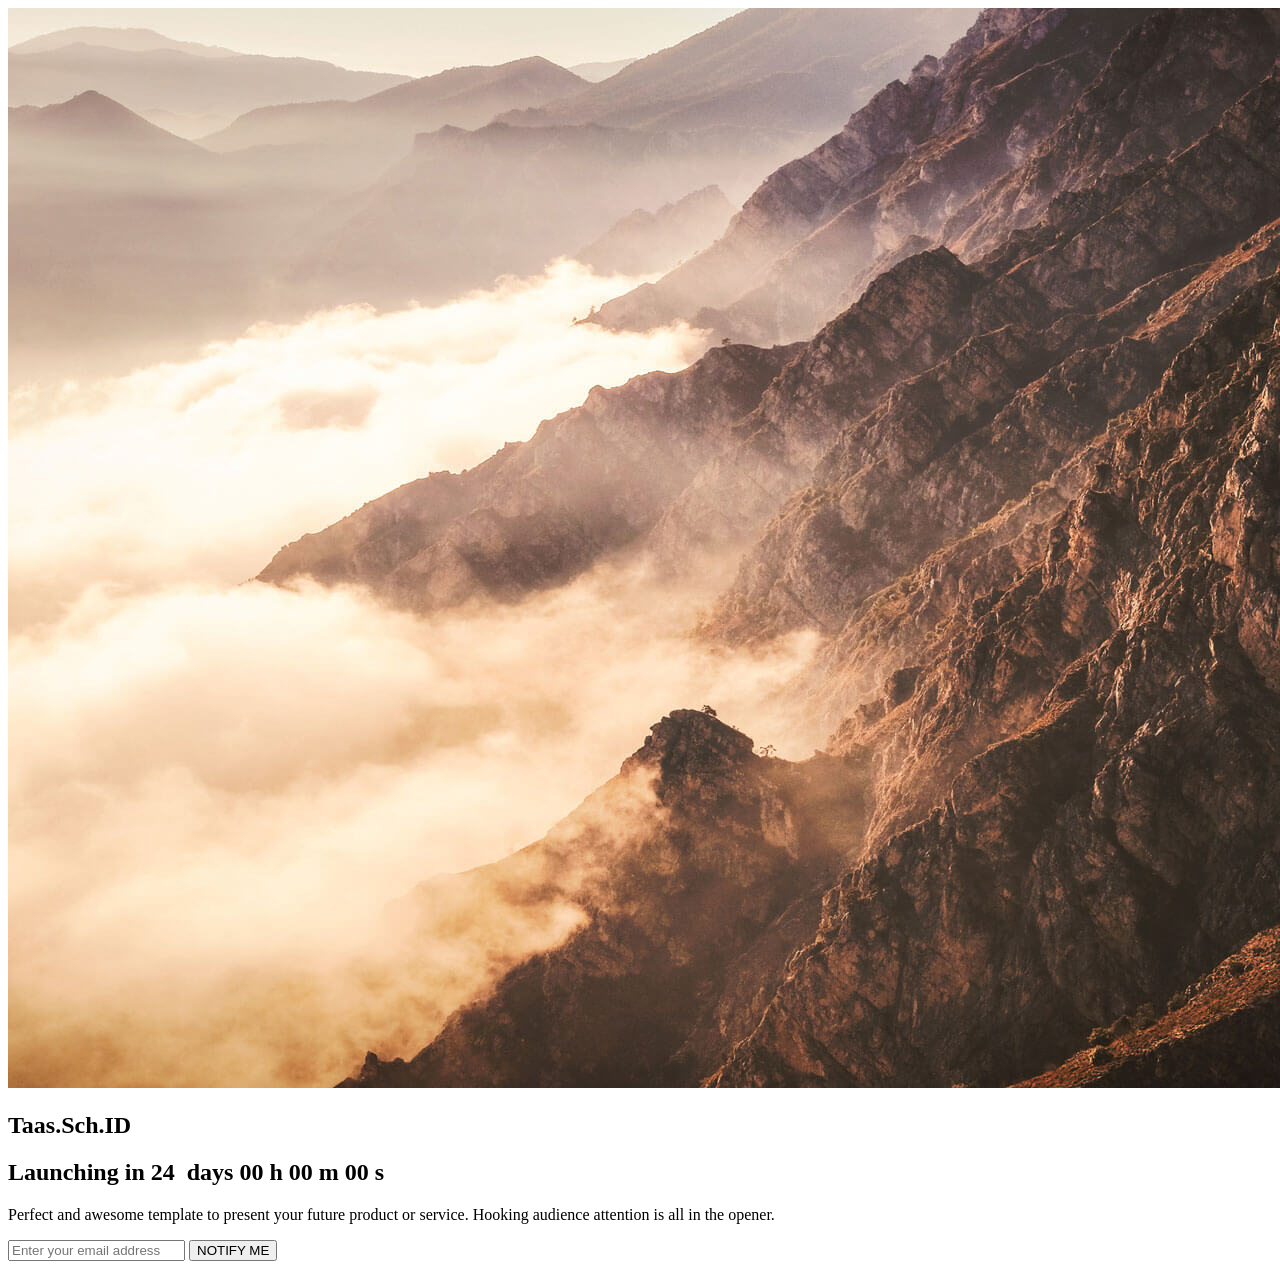
==== index.html @ 24a9e868 "Update index.html" ====
<!DOCTYPE html>
<html lang="en-US" dir="ltr">
  <head>
    <meta charset="utf-8">
    <meta http-equiv="X-UA-Compatible" content="IE=edge">
    <meta name="viewport" content="width=device-width, initial-scale=1">
    <!--  
    Document Title
    =============================================
    -->
    <title>SPROUT</title>
    <!--  
    Favicons
    =============================================
    -->
    <link rel="apple-touch-icon" sizes="57x57" href="assets/images/favicons/apple-icon-57x57.png">
    <link rel="apple-touch-icon" sizes="60x60" href="assets/images/favicons/apple-icon-60x60.png">
    <link rel="apple-touch-icon" sizes="72x72" href="assets/images/favicons/apple-icon-72x72.png">
    <link rel="apple-touch-icon" sizes="76x76" href="assets/images/favicons/apple-icon-76x76.png">
    <link rel="apple-touch-icon" sizes="114x114" href="assets/images/favicons/apple-icon-114x114.png">
    <link rel="apple-touch-icon" sizes="120x120" href="assets/images/favicons/apple-icon-120x120.png">
    <link rel="apple-touch-icon" sizes="144x144" href="assets/images/favicons/apple-icon-144x144.png">
    <link rel="apple-touch-icon" sizes="152x152" href="assets/images/favicons/apple-icon-152x152.png">
    <link rel="apple-touch-icon" sizes="180x180" href="assets/images/favicons/apple-icon-180x180.png">
    <link rel="icon" type="image/png" sizes="192x192" href="assets/images/favicons/android-icon-192x192.png">
    <link rel="icon" type="image/png" sizes="32x32" href="assets/images/favicons/favicon-32x32.png">
    <link rel="icon" type="image/png" sizes="96x96" href="assets/images/favicons/favicon-96x96.png">
    <link rel="icon" type="image/png" sizes="16x16" href="assets/images/favicons/favicon-16x16.png">
    <link rel="manifest" href="/manifest.json">
    <meta name="msapplication-TileColor" content="#ffffff">
    <meta name="msapplication-TileImage" content="assets/images/favicons/ms-icon-144x144.png">
    <meta name="theme-color" content="#ffffff">
    <!--  
    Stylesheets
    =============================================
    
    -->
    <!-- Default stylesheets-->
    <link href="assets/lib/bootstrap/dist/css/bootstrap.min.css" rel="stylesheet">
    <!-- Template specific stylesheets-->
    <link href="assets/lib/owl.carousel/dist/assets/owl.carousel.css" rel="stylesheet">
    <!-- Main stylesheet and color file-->
    <link href="assets/css/style.css" rel="stylesheet">
    <link id="color-scheme" href="assets/css/colors/default.css" rel="stylesheet">
  </head>
  <body data-spy="scroll" data-target=".onpage-navigation" data-offset="60">
    <main><img id="image-background" src="assets/images/3.jpg">
      <section class="main">
        <div class="content">
          <div class="container">
            <div class="content2">
              <h1>Taas.Sch.ID</h1>
            </div>
            <div class="counter" id="countdown">
              <h2>Launching in <span class="days timenumbers">24 </span>&nbsp;days <span class="hours timenumbers">00 </span>h <span class="minutes timenumbers">00 </span>m <span class="seconds timenumbers yellow-text">00 </span>s</h2>
              <div class="row">
                <div class="col-sm-6 col-sm-offset-3">
                  <p>Perfect and awesome template to present your future product or service. Hooking audience attention is all in the opener.</p>
                </div>
              </div>
            </div>
            <div class="subscribe">
              <div class="row">
                <div class="col-xs-10 col-xs-offset-1 col-sm-4 col-sm-offset-4 col-md-4 col-md-offset-4 col-lg-4 col-lg-offset-4 input-group subscribe-box">
                  <form class="subscribe-form" id="subscription-form">
                    <div class="input-group">
                      <input class="form-control notify-me" id="subscriber-email" name="email" type="email" placeholder="Enter your email address" required=""><span class="input-group-addon">
                        <input class="btn btn-default notify-me" id="subscribe-button" type="submit" value="NOTIFY ME"></span>
                    </div>
                  </form>
                  <div id="subscription-response"></div>
                </div>
              </div>
            </div>
          </div>
        </div>
      </section>
    </main>
    <!--  
    JavaScripts
    =============================================
    -->
    <script src="assets/lib/jquery/dist/jquery.js"></script>
    <script src="assets/lib/bootstrap/dist/js/bootstrap.min.js"></script>
    <script src="assets/lib/owl.carousel/dist/owl.carousel.js"></script>
    <script src="assets/lib/ajaxchimp/jquery.ajaxchimp.js"></script>
    <script src="assets/js/main.js"></script>
  </body>
</html>
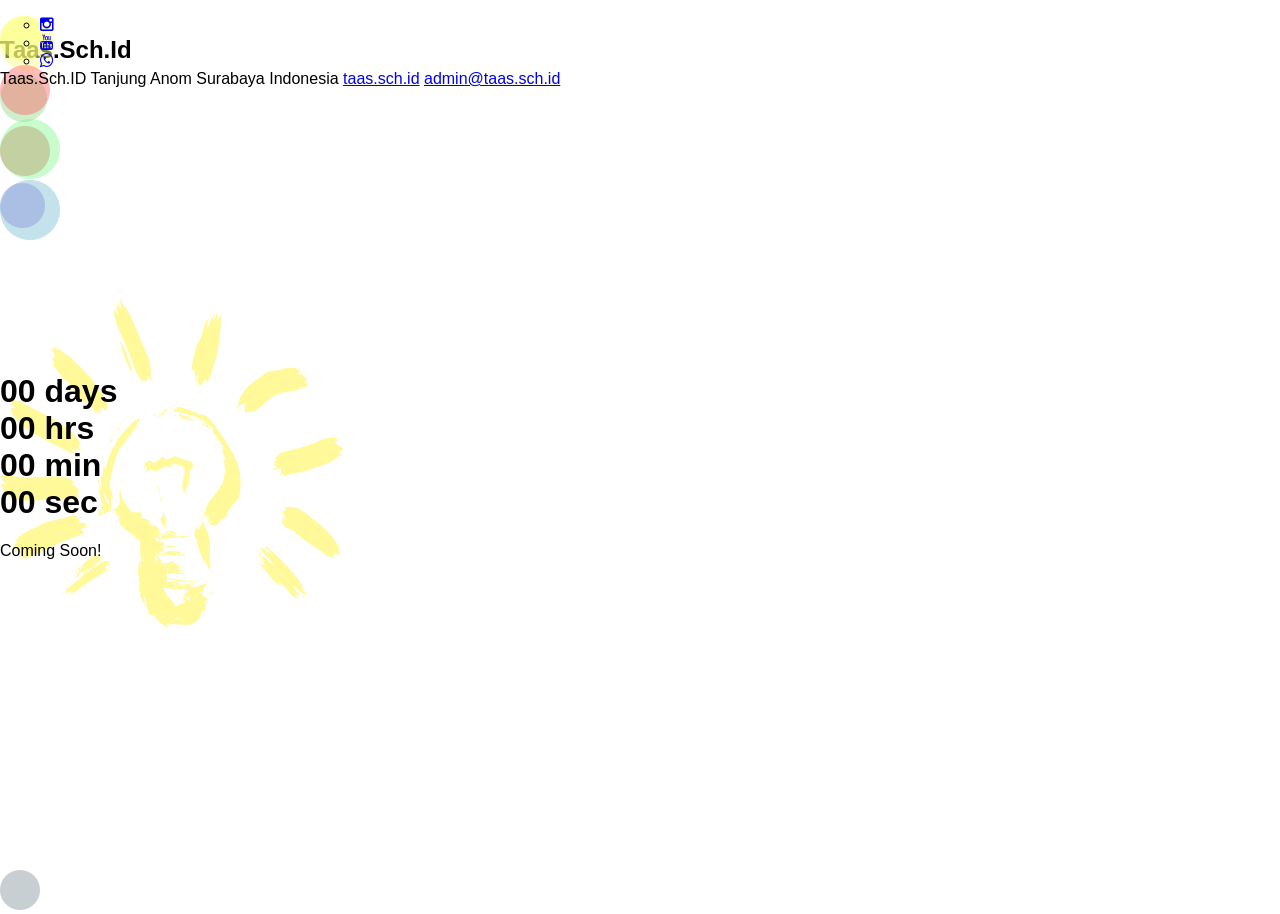
==== commit 2d83887e: "commit main" ====
--- a/index.html
+++ b/index.html
@@ -1,89 +1,185 @@
+<!--[if IE 8 ]><html class="ie" xmlns="http://www.w3.org/1999/xhtml" xml:lang="en-US" lang="en-US"> <![endif]-->
+<!--[if (gte IE 9)|!(IE)]><!-->
 <!DOCTYPE html>
-<html lang="en-US" dir="ltr">
-  <head>
-    <meta charset="utf-8">
-    <meta http-equiv="X-UA-Compatible" content="IE=edge">
-    <meta name="viewport" content="width=device-width, initial-scale=1">
-    <!--  
-    Document Title
-    =============================================
-    -->
-    <title>SPROUT</title>
-    <!--  
-    Favicons
-    =============================================
-    -->
-    <link rel="apple-touch-icon" sizes="57x57" href="assets/images/favicons/apple-icon-57x57.png">
-    <link rel="apple-touch-icon" sizes="60x60" href="assets/images/favicons/apple-icon-60x60.png">
-    <link rel="apple-touch-icon" sizes="72x72" href="assets/images/favicons/apple-icon-72x72.png">
-    <link rel="apple-touch-icon" sizes="76x76" href="assets/images/favicons/apple-icon-76x76.png">
-    <link rel="apple-touch-icon" sizes="114x114" href="assets/images/favicons/apple-icon-114x114.png">
-    <link rel="apple-touch-icon" sizes="120x120" href="assets/images/favicons/apple-icon-120x120.png">
-    <link rel="apple-touch-icon" sizes="144x144" href="assets/images/favicons/apple-icon-144x144.png">
-    <link rel="apple-touch-icon" sizes="152x152" href="assets/images/favicons/apple-icon-152x152.png">
-    <link rel="apple-touch-icon" sizes="180x180" href="assets/images/favicons/apple-icon-180x180.png">
-    <link rel="icon" type="image/png" sizes="192x192" href="assets/images/favicons/android-icon-192x192.png">
-    <link rel="icon" type="image/png" sizes="32x32" href="assets/images/favicons/favicon-32x32.png">
-    <link rel="icon" type="image/png" sizes="96x96" href="assets/images/favicons/favicon-96x96.png">
-    <link rel="icon" type="image/png" sizes="16x16" href="assets/images/favicons/favicon-16x16.png">
-    <link rel="manifest" href="/manifest.json">
-    <meta name="msapplication-TileColor" content="#ffffff">
-    <meta name="msapplication-TileImage" content="assets/images/favicons/ms-icon-144x144.png">
-    <meta name="theme-color" content="#ffffff">
-    <!--  
-    Stylesheets
-    =============================================
-    
-    -->
-    <!-- Default stylesheets-->
-    <link href="assets/lib/bootstrap/dist/css/bootstrap.min.css" rel="stylesheet">
-    <!-- Template specific stylesheets-->
-    <link href="assets/lib/owl.carousel/dist/assets/owl.carousel.css" rel="stylesheet">
-    <!-- Main stylesheet and color file-->
-    <link href="assets/css/style.css" rel="stylesheet">
-    <link id="color-scheme" href="assets/css/colors/default.css" rel="stylesheet">
-  </head>
-  <body data-spy="scroll" data-target=".onpage-navigation" data-offset="60">
-    <main><img id="image-background" src="assets/images/3.jpg">
-      <section class="main">
-        <div class="content">
-          <div class="container">
-            <div class="content2">
-              <h1>Taas.Sch.ID</h1>
+<html lang="en-US">
+    <!--<![endif]-->
+
+    <head>
+        <meta charset="utf-8">
+        <title>
+            Imminent - The most spectacular coming soon template!
+        </title><!-- Behavioral Meta Data -->
+        <meta content="yes" name="apple-mobile-web-app-capable">
+        <meta content="width=device-width, initial-scale=1, maximum-scale=1, user-scalable=no" name="viewport"><!-- Core Meta Data -->
+        <meta content="ThemeWagon" name="author">
+        <meta content="The most spectacular coming soon template!" name="description">
+        <meta content="Comming Soon, Responsive, Landing Page, One Page" name="keywords"><!-- Open Graph Meta Data -->
+        <meta content="The most spectacular coming soon template!">
+        <meta content="ThemeWagon">
+        <meta content="ThemeWagon">
+        <meta content="website">
+        <meta content="index.html"><!-- Twitter Card Meta Data -->
+        <meta content="summary" name="twitter:card">
+        <meta content="@themewagon" name="twitter:site">
+        <meta content="@themewagon" name="twitter:creator">
+        <meta content="ThemeWagon" name="twitter:title">
+        <meta content="Imminent - The most spectacular coming soon template!" name="twitter:description">
+
+        <link href="favicon.png" rel="shortcut icon" type="image/png">
+
+        <!--[if lt IE 9]>
+            <script src="http://html5shim.googlecode.com/svn/trunk/html5.js"></script>
+        <![endif]-->
+        
+        <!-- CSS -->
+        <link href='http://fonts.googleapis.com/css?family=Roboto:400,100,900' rel='stylesheet' type='text/css'><!-- Styles -->
+        <link href="css/loader.css" rel="stylesheet" type="text/css">
+        <link href="css/normalize.css" rel="stylesheet" type="text/css">
+        <link rel="stylesheet" href="css/font-awesome.min.css">
+        <link href="css/style.css" rel="stylesheet" type="text/css">
+        <!--[if lt IE 9]>
+            <link rel="stylesheet" type="text/css" href="css/ie.css" />
+        <![endif]-->
+        <!-- Javascript -->
+
+        <script src="js/jquery.js"></script>
+    </head>
+    <body>
+        <div class="preloader">
+            <div class="loading">
+                <h2>
+                    Loading...
+                </h2>
+                <span class="progress"></span>
             </div>
-            <div class="counter" id="countdown">
-              <h2>Launching in <span class="days timenumbers">24 </span>&nbsp;days <span class="hours timenumbers">00 </span>h <span class="minutes timenumbers">00 </span>m <span class="seconds timenumbers yellow-text">00 </span>s</h2>
-              <div class="row">
-                <div class="col-sm-6 col-sm-offset-3">
-                  <p>Perfect and awesome template to present your future product or service. Hooking audience attention is all in the opener.</p>
-                </div>
-              </div>
-            </div>
-            <div class="subscribe">
-              <div class="row">
-                <div class="col-xs-10 col-xs-offset-1 col-sm-4 col-sm-offset-4 col-md-4 col-md-offset-4 col-lg-4 col-lg-offset-4 input-group subscribe-box">
-                  <form class="subscribe-form" id="subscription-form">
-                    <div class="input-group">
-                      <input class="form-control notify-me" id="subscriber-email" name="email" type="email" placeholder="Enter your email address" required=""><span class="input-group-addon">
-                        <input class="btn btn-default notify-me" id="subscribe-button" type="submit" value="NOTIFY ME"></span>
+        </div>
+
+        <div class="wrapper">
+            <ul class="scene unselectable" data-friction-x="0.1" data-friction-y="0.1" data-scalar-x="25" data-scalar-y="15" id="scene">
+                <li class="layer" data-depth="0.00">
+                </li>
+                <!-- BG -->
+
+                <li class="layer" data-depth="0.10">
+                    <div class="background">
                     </div>
-                  </form>
-                  <div id="subscription-response"></div>
-                </div>
-              </div>
-            </div>
-          </div>
+                </li>
+
+                <!-- Hero -->
+
+                <li class="layer" data-depth="0.20">
+                    <div class="title">
+                        <h2>
+                            Taas.Sch.Id
+                        </h2>
+                        <span class="line"></span>
+                    </div>
+                </li>
+
+                <li class="layer" data-depth="0.25">
+                    <div class="sphere">
+                        <img alt="sphere" src="images/sphere.png">
+                    </div>
+                </li>
+
+                <li class="layer" data-depth="0.30">
+                    <div class="hero">
+                        <h1 id="countdown">
+                            Coming Soon!
+                        </h1>
+
+                        <p class="sub-title">
+                           Coming Soon!
+                        </p>
+                    </div>
+                </li>
+                <!-- Flakes -->
+
+                <li class="layer" data-depth="0.40">
+                    <div class="depth-1 flake1">
+                        <img alt="flake" src="images/flakes/depth1/flakes1.png">
+                    </div>
+
+                    <div class="depth-1 flake2">
+                        <img alt="flake" src="images/flakes/depth1/flakes2.png">
+                    </div>
+
+                    <div class="depth-1 flake3">
+                        <img alt="flake" src="images/flakes/depth1/flakes3.png">
+                    </div>
+
+                    <div class="depth-1 flake4">
+                        <img alt="flake" src="images/flakes/depth1/flakes4.png">
+                    </div>
+                </li>
+
+                <li class="layer" data-depth="0.50">
+                    <div class="depth-2 flake1">
+                        <img alt="flake" src="images/flakes/depth2/flakes1.png">
+                    </div>
+
+                    <div class="depth-2 flake2">
+                        <img alt="flake" src="images/flakes/depth2/flakes2.png">
+                    </div>
+                </li>
+
+                <li class="layer" data-depth="0.60">
+                    <div class="depth-3 flake1">
+                        <img alt="flake" src="images/flakes/depth3/flakes1.png">
+                    </div>
+
+                    <div class="depth-3 flake2">
+                        <img alt="flake" src="images/flakes/depth3/flakes2.png">
+                    </div>
+
+                    <div class="depth-3 flake3">
+                        <img alt="flake" src="images/flakes/depth3/flakes3.png">
+                    </div>
+
+                    <div class="depth-3 flake4">
+                        <img alt="flake" src="images/flakes/depth3/flakes4.png">
+                    </div>
+                </li>
+
+                <li class="layer" data-depth="0.80">
+                    <div class="depth-4">
+                        <img alt="flake" src="images/flakes/depth4/flakes.png">
+                    </div>
+                </li>
+
+                <li class="layer" data-depth="1.00">
+                    <div class="depth-5">
+                        <img alt="flake" src="images/flakes/depth5/flakes.png">
+                    </div>
+                </li>
+                <!-- Contact -->
+
+                <li class="layer" data-depth="0.20">
+                    <div class="contact">
+                        <ul class="icons">
+                            <li>
+                                <a class="behance" href="#"><i class="fa fa-instagram"></i></a>
+                            </li>
+
+                            <li>
+                                <a class="twitter" href="#"><i class="fa fa-youtube"></i></a>
+                            </li>
+
+                            <li>
+                                <a class="dribbble" href="#"><i class="fa fa-whatsapp"></i></a>
+                            </li>
+                        </ul>
+                        Taas.Sch.ID Tanjung Anom Surabaya Indonesia <a href="https://taas.sch.id" target="_blank">taas.sch.id</a>
+                        <a class="mail" href="mailto:info@example.com?subject=Hi%20ThemeWagon!">admin@taas.sch.id</a>
+                    </div>
+                </li>
+            </ul>
         </div>
-      </section>
-    </main>
-    <!--  
-    JavaScripts
-    =============================================
-    -->
-    <script src="assets/lib/jquery/dist/jquery.js"></script>
-    <script src="assets/lib/bootstrap/dist/js/bootstrap.min.js"></script>
-    <script src="assets/lib/owl.carousel/dist/owl.carousel.js"></script>
-    <script src="assets/lib/ajaxchimp/jquery.ajaxchimp.js"></script>
-    <script src="assets/js/main.js"></script>
-  </body>
+
+        <!-- Javascript -->
+        <script src="js/plugins.js"></script> 
+        <script src="js/jquery.countdown.min.js"></script> 
+        <script src="js/main.js"></script>
+
+    </body>
 </html>
--- a/css/loader.css
+++ b/css/loader.css
@@ -0,0 +1,66 @@
+/* =Loader
+-------------------------------------------------------------- */
+
+.preloader {
+	display: block;
+    position: fixed;
+    width: 100%;
+    height: 100%;
+    z-index: 9999;
+    background: white;
+    text-align: center;
+}
+.loading {
+	overflow: hidden;
+	position: absolute;
+	top: 50%;
+	margin-top: -12px;
+	left: 50%;
+	margin-left: -50px;
+	width: 100px;
+	height: 24px;
+}
+
+.progress {
+	display: block;
+	position: absolute;
+	bottom: 0;
+	overflow: hidden;
+	width: 100px;
+	height: 1px;
+	left: -102px;
+	background-color: #00d9ec;
+	-webkit-animation: loader-anim 1s 0s infinite cubic-bezier(0.785, 0.135, 0.15, 0.86);
+    -moz-animation: loader-anim 1s 0s infinite cubic-bezier(0.785, 0.135, 0.15, 0.86);
+    animation: loader-anim 1s 0s infinite cubic-bezier(0.785, 0.135, 0.15, 0.86)
+}
+
+@-webkit-keyframes loader-anim {
+    0% {
+        left: -102px
+    }
+
+    100% {
+        left: 102px
+    }
+}
+
+@-moz-keyframes loader-anim {
+    0% {
+        left: -102px
+    }
+
+    100% {
+        left: 102px
+    }
+}
+
+@keyframes loader-anim {
+    0% {
+        left: -102px
+    }
+
+    100% {
+        left: 102px
+    }
+}
--- a/css/ie.css
+++ b/css/ie.css
@@ -0,0 +1,84 @@
+.contact a.mail:hover {
+	text-decoration: underline;
+}
+
+
+.contact .icons li a:hover {
+	border-bottom: 5px solid transparent;
+}
+
+/* HERO */
+h1 { font-size: 120px; line-height: 120px; }
+.sub-title { font-size: 20px; line-height: 20px; margin-top: 20px; }
+/* TITLE & CONTACT */
+.title { top: 15%;}
+.contact { bottom: 8%; }
+.contact .icons { margin-bottom: 12px; }
+/* SIZES */
+.sphere img{
+	-webkit-transform: scale(1);
+	-moz-transform: scale(1);
+	transform: scale(1);
+}
+.depth-5 img, .depth-4 img, .depth-3 img, .depth-2 img, .depth-1 img {
+	-webkit-transform: scale(0.8);
+	-moz-transform: scale(0.8);
+	transform: scale(0.8);
+}
+/* POSITIONING */
+.depth-5 {
+	right: -25%;
+	top: 3%;
+}
+
+.depth-4 {
+	left: -3%;
+	top: 15%;
+ }
+
+.depth-3.flake1 {
+	display: none;
+}
+
+.depth-3.flake2 {
+	right: 25%;
+	bottom: 25%;
+}
+
+.depth-3.flake3 {
+	left: 20%;
+	bottom: 20%;
+}
+
+.depth-3.flake4 {
+	display: block;
+	position: absolute;
+	left: 10%;
+	bottom: 40%;
+}
+
+.depth-2.flake1 {
+	display: none;
+}
+
+.depth-2.flake2 {
+	display: none;
+}
+
+.depth-1.flake1 {
+	display: none;
+}
+
+.depth-1.flake2 { 
+	display: block;
+	left: 15%;
+	top: 25%;
+}
+
+.depth-1.flake3 { 
+	display: none;
+}
+
+.depth-1.flake4 { 
+	display: none;
+}
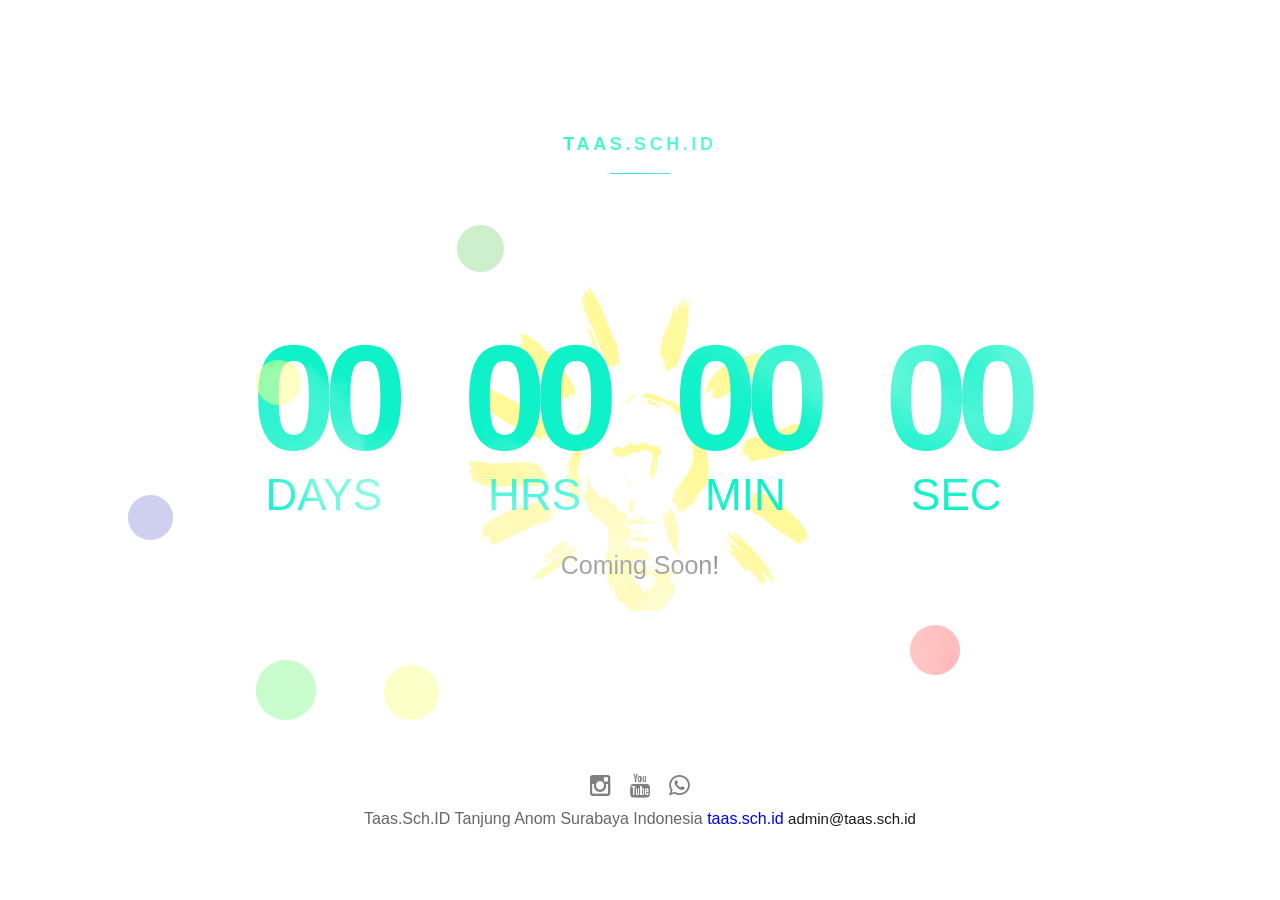
==== commit 6e3f93b5: "Update index.html" ====
--- a/index.html
+++ b/index.html
@@ -7,7 +7,7 @@
     <head>
         <meta charset="utf-8">
         <title>
-            Imminent - The most spectacular coming soon template!
+            Taas.sch.id - Sekolah Adven Tanjung Anom - Surabaya
         </title><!-- Behavioral Meta Data -->
         <meta content="yes" name="apple-mobile-web-app-capable">
         <meta content="width=device-width, initial-scale=1, maximum-scale=1, user-scalable=no" name="viewport"><!-- Core Meta Data -->
@@ -182,4 +182,4 @@
         <script src="js/main.js"></script>
 
     </body>
-</html>+</html>
--- a/css/style.css
+++ b/css/style.css
@@ -0,0 +1,1038 @@
+/*
+Imminent - Coming Soon Template by Themewagon
+Version: 1.0
+Author: ThemeWagon
+Author URI: http://www.themewagon.com
+*/
+
+
+/* =Common Styles
+-------------------------------------------------------------- */
+
+*,
+*:before,
+*:after {
+  -webkit-box-sizing: border-box;
+  -moz-box-sizing: border-box;
+  box-sizing: border-box;
+}
+
+html {
+  -webkit-tap-highlight-color: rgba(0, 0, 0, 0);
+}
+
+input,
+button,
+select,
+textarea {
+  font-family: inherit;
+  font-size: inherit;
+  line-height: inherit;
+}
+
+img {
+  vertical-align: middle;
+  max-width: 100%;
+  height: auto;
+}
+
+body {
+	background: #fff;
+	color: #666666;
+	font-family: 'Roboto', sans-serif;
+	-webkit-font-smoothing: antialiased;
+	-webkit-text-size-adjust: 100%;
+}
+
+section { overflow: hidden; }
+::selection { background: #161a1b; color: #fff; }
+::-moz-selection { background: #161a1b; color: #fff; }
+
+
+/* =Typography
+-------------------------------------------------------------- */
+a {
+    text-decoration: none;
+}
+
+h1, h2 { margin: 0; }
+
+h1 {
+	font-size: 80px;
+	font-weight: 800;
+	line-height: 80px;
+	letter-spacing: -0.08em;
+	color: #0ff2c9;
+}
+
+h2 {
+	font-size: 18px;
+	font-weight: 800;
+	line-height: 1em;
+	letter-spacing: 0.2em;
+	text-transform: uppercase;
+	color: #0ff2c9;
+}
+
+#countdown div span {
+	display:block;
+	font-size: 50px;
+	line-height: 50px;
+	letter-spacing: initial;
+	font-weight: 100;
+	text-transform: uppercase;
+}
+
+#countdown div {
+	display:inline-block;
+    margin: 0 34px;
+}
+
+.sub-title {
+	font-size: 18px;
+	margin-top: 5px;
+	margin-bottom: 0px;
+}
+
+
+/* =Content Styles
+-------------------------------------------------------------- */
+
+.wrapper {
+  text-align: center;		
+  position: absolute;
+  overflow: hidden;
+  display: table-cell;
+  height: 100%;
+  width: 100%;
+  left: 0;
+  top: 0;
+}
+
+.scene,
+.layer {
+  display: block;
+  height: 100%;
+  width: 100%;
+  padding: 0;
+  margin: 0;
+}
+
+.scene {
+  position: relative;
+  overflow: hidden;
+}
+
+.layer { position: absolute; }
+
+.layer div {
+  -webkit-transform: translate3d(0,0,0);
+  -moz-transform: translate3d(0,0,0);
+  transform: translate3d(0,0,0);
+  -webkit-transform-style: preserve-3d;
+  -moz-transform-style: preserve-3d;
+  transform-style: preserve-3d;
+  -webkit-backface-visibility: hidden;
+  -moz-backface-visibility: hidden;
+  backface-visibility: hidden;
+}
+
+
+/* Background */
+.background {
+  background: url(../images/background.jpg) no-repeat 50% 100%;
+  bottom: -20px;
+  background-size: cover;
+  position: absolute;
+  width: 110%;
+  left: -5%;
+  top: -5%;
+}
+
+
+.sphere img{
+	-webkit-transform: scale(0.7);
+	-moz-transform: scale(0.7);
+	-ms-transform: scale(0.7,0.7);
+	transform: scale(0.7);
+}
+
+/* Text */
+.title {
+	display: block;
+	text-align: center;
+	width: 100%;
+	position: absolute;
+	z-index: 2;
+	top: 10%;
+}
+
+.line {
+	display: block;
+	margin: 0 auto;
+	width: 60px;
+	height: 1px;
+	background: #00d9ec;
+	margin-top: 10px;
+}
+
+.contact {
+	display: block;
+	width: 100%;
+	position: absolute;
+	z-index: 2;
+	text-align: center;
+	bottom: 5%;
+}
+
+.contact .icons {
+	margin: 0;
+	padding: 0;
+	margin-bottom: 18px;
+	text-align: center;
+	list-style: none;
+	list-style-type: none;
+}
+
+.contact .icons li {
+	display: inline-block;
+	margin-right: 10px;
+}
+
+.contact .icons li:last-of-type { margin-right: 0px; }
+
+.contact .icons li a {
+	display: block;
+	width: 25px;
+	height: 25px;
+	opacity: .5;
+	-webkit-transition: opacity 0.3s;
+	-moz-transition: opacity 0.3s;
+	transition: opacity 0.3s;
+	color: black;
+	font-size: 24px;
+}
+
+
+.contact .icons li a:hover {
+	opacity: 1;
+	-webkit-transition: opacity 0.3s;
+	-moz-transition: opacity 0.3s;
+	transition: opacity 0.3s;
+}
+
+.contact a.mail {
+	text-decoration: none;
+	color: #161a1b;
+	padding-bottom: 8px;
+	font-size: 15px;
+}
+
+.contact a.mail::after {
+	position: absolute;
+	top: 100%;
+	left: 50%;
+	width: 125px;
+	margin-left: -60px;
+	margin-top: 10px;
+	height: 1px;
+	background: #666666;
+	content: '';
+	opacity: 0;
+	-webkit-transition: opacity 0.3s, -webkit-transform 0.3s;
+	-moz-transition: opacity 0.3s, -moz-transform 0.3s;
+	transition: opacity 0.3s, transform 0.3s;
+	-webkit-transform: translateY(10px);
+	-moz-transform: translateY(10px);
+	transform: translateY(10px);
+}
+
+.contact a.mail:hover::after, .contact a.mail:focus::after {
+	opacity: 1;
+	-webkit-transform: translateY(0px);
+	-moz-transform: translateY(0px);
+	transform: translateY(0px);
+}
+
+/* Flakes Sizing */
+.depth-5 img, .depth-4 img, .depth-3 img, .depth-2 img, .depth-1 img {
+	-webkit-transform: scale(0.6);
+	-moz-transform: scale(0.6);
+	-ms-transform: scale(0.6,0.6);
+	transform: scale(0.6);
+}
+
+/* Flakes Positioning */
+.depth-5 {
+	position: absolute;
+	right: -100%;
+	top: -24%;
+}
+
+.depth-4 {
+	position: absolute;
+	left: -10%;
+	top: 37%;
+ }
+
+.depth-3.flake1 {
+	display: none;
+}
+
+.depth-3.flake2 {
+	position: absolute;
+	right: 16%;
+	bottom: 20%;
+}
+
+.depth-3.flake3 {
+	position: absolute;
+	left: 10%;
+	bottom: 16%;
+}
+
+.depth-3.flake4 {
+	display: none;
+}
+
+.depth-2.flake1 { 
+	display: none;
+}
+
+.depth-2.flake2 {
+	display: none;
+}
+
+.depth-1.flake1 {
+	display: none;
+}
+
+.depth-1.flake2 { 
+	position: absolute;
+	right: 40%;
+	top: 50%;
+}
+
+.depth-1.flake3 { 
+	display: none;
+}
+
+.depth-1.flake4 { 
+	position: absolute;
+	right: 0;
+	top: 0;
+}
+
+
+/* =Responsive Styles
+-------------------------------------------------------------- */
+
+@media (max-width: 320px) {
+	/* HERO */
+	h1 { font-size: 40px; line-height: 40px; }
+	#countdown div span {font-size: 24px; line-height: 34px;}
+	.sub-title { font-size: ; line-height: ; margin-top: 10px; }
+	/* TITLE & CONTACT */
+	.title { top: 15%;}
+	.contact .icons { margin-bottom: 0px; }
+	/* SIZES */
+	.sphere img{
+		-webkit-transform: scale(0.6);
+		-moz-transform: scale(0.6);
+		-ms-transform: scale(0.6,0.6);
+		transform: scale(0.6);
+	}
+	/* POSITIONING */
+	.depth-5 {
+		position: absolute;
+		right: -50%;
+		top: -50%;
+	}
+
+	.depth-4 {
+		left: -4%;
+		top: 20%;
+	 }
+
+	.depth-3.flake1 {
+		display: none;
+	}
+
+	.depth-3.flake2 {
+		position: absolute;
+		right: 16%;
+		bottom: 20%;
+	}
+
+	.depth-3.flake3 {
+		position: absolute;
+		left: 10%;
+		bottom: 16%;
+	}
+
+	.depth-3.flake4 {
+		display: none;
+	}
+
+	.depth-2.flake1 { 
+		display: none;
+	}
+
+	.depth-2.flake2 {
+		display: none;
+	}
+
+	.depth-1.flake1 {
+		display: none;
+	}
+
+	.depth-1.flake2 { 
+		position: absolute;
+		right: 40%;
+		top: 40%;
+	}
+
+	.depth-1.flake3 { 
+		display: none;
+	}
+
+	.depth-1.flake4 { 
+		position: absolute;
+		right: 0;
+		top: 0;
+	}
+}
+
+
+/* Landscape Phone */
+@media all and (min-width: 400px) {
+	/* HERO */
+	h1 { font-size: 40px; line-height: 40px; }
+	#countdown div span {font-size: 24px; line-height: 34px;}
+	.sub-title { font-size: ; line-height: ; margin-top: 10px; }
+	/* TITLE & CONTACT */
+	.title { top: 15%;}
+	.contact .icons { margin-bottom: 0px; }
+	/* SIZES */
+	.sphere img{
+		-webkit-transform: scale(0.6);
+		-moz-transform: scale(0.6);
+		-ms-transform: scale(0.6,0.6);
+		transform: scale(0.6);
+	}
+	/* POSITIONING */
+	.depth-5 {
+		position: absolute;
+		right: -50%;
+		top: -50%;
+	}
+
+	.depth-4 {
+		left: -4%;
+		top: 20%;
+	 }
+
+	.depth-3.flake1 {
+		display: none;
+	}
+
+	.depth-3.flake2 {
+		position: absolute;
+		right: 16%;
+		bottom: 20%;
+	}
+
+	.depth-3.flake3 {
+		position: absolute;
+		left: 10%;
+		bottom: 16%;
+	}
+
+	.depth-3.flake4 {
+		display: none;
+	}
+
+	.depth-2.flake1 { 
+		display: none;
+	}
+
+	.depth-2.flake2 {
+		display: none;
+	}
+
+	.depth-1.flake1 {
+		display: none;
+	}
+
+	.depth-1.flake2 { 
+		position: absolute;
+		right: 40%;
+		top: 40%;
+	}
+
+	.depth-1.flake3 { 
+		display: none;
+	}
+
+	.depth-1.flake4 { 
+		position: absolute;
+		right: 0;
+		top: 0;
+	}
+}
+
+/* Tablet Portrait */
+@media all and (min-width: 700px) {
+	/* HERO */
+	h1 { font-size: 90px; line-height: 90px; }
+	.sub-title { font-size: 20px; line-height: 20px; margin-top: 10px; }
+	/* TITLE & CONTACT */
+	.title { top: 18%;}
+	.line { margin-top: 20px; }
+	.contact { bottom: 10%; }
+	.contact .icons { margin-bottom: 12px; }
+	/* SIZES */
+	.sphere img{
+		-webkit-transform: scale(1);
+		-moz-transform: scale(1);
+		-ms-transform: scale(1,1);
+		transform: scale(1);
+	}
+	.depth-5 img, .depth-4 img, .depth-3 img, .depth-2 img, .depth-1 img {
+		-webkit-transform: scale(0.8);
+		-moz-transform: scale(0.8);
+		-ms-transform: scale(0.8,0.8);
+		transform: scale(0.8);
+	}
+	/* POSITIONING */
+	.depth-5 {
+		right: -25%;
+		top: 3%;
+	}
+
+	.depth-4 {
+		left: -3%;
+		top: 15%;
+	 }
+
+	.depth-3.flake1 {
+		display: none;
+	}
+
+	.depth-3.flake2 {
+		right: 25%;
+		bottom: 25%;
+	}
+
+	.depth-3.flake3 {
+		left: 20%;
+		bottom: 20%;
+	}
+
+	.depth-3.flake4 {
+		display: block;
+		position: absolute;
+		left: 10%;
+		bottom: 40%;
+	}
+
+	.depth-2.flake1 {
+		display: none;
+	}
+
+	.depth-2.flake2 {
+		display: none;
+	}
+
+	.depth-1.flake1 {
+		display: none;
+	}
+
+	.depth-1.flake2 { 
+		display: block;
+		left: 15%;
+		top: 25%;
+	}
+
+	.depth-1.flake3 { 
+		display: none;
+	}
+
+	.depth-1.flake4 { 
+		display: none;
+	}
+	
+}
+
+@media all and (min-width: 900px) {
+	/* HERO */
+	h1 { font-size: 120px; line-height: 120px; }
+
+	#countdown div span {font-size: 34px; line-height: 34px;}
+	
+	.sub-title { font-size: 20px; line-height: 20px; margin-top: 20px; }
+	/* TITLE & CONTACT */
+	.title { top: 15%;}
+	.contact { bottom: 8%; }
+	.contact .icons { margin-bottom: 12px; }
+	/* SIZES */
+	.sphere img{
+		-webkit-transform: scale(1);
+		-moz-transform: scale(1);
+		-ms-transform: scale(1,1);
+		transform: scale(1);
+	}
+	.depth-5 img, .depth-4 img, .depth-3 img, .depth-2 img, .depth-1 img {
+		-webkit-transform: scale(0.8);
+		-moz-transform: scale(0.8);
+		-ms-transform: scale(0.8,0.8);
+		transform: scale(0.8);
+	}
+	/* POSITIONING */
+	.depth-5 {
+		right: -25%;
+		top: 3%;
+	}
+
+	.depth-4 {
+		left: -3%;
+		top: 15%;
+	 }
+
+	.depth-3.flake1 {
+		display: none;
+	}
+
+	.depth-3.flake2 {
+		right: 25%;
+		bottom: 25%;
+	}
+
+	.depth-3.flake3 {
+		left: 20%;
+		bottom: 20%;
+	}
+
+	.depth-3.flake4 {
+		display: block;
+		position: absolute;
+		left: 10%;
+		bottom: 40%;
+	}
+
+	.depth-2.flake1 {
+		display: none;
+	}
+
+	.depth-2.flake2 {
+		display: none;
+	}
+
+	.depth-1.flake1 {
+		display: none;
+	}
+
+	.depth-1.flake2 { 
+		display: block;
+		left: 15%;
+		top: 25%;
+	}
+
+	.depth-1.flake3 { 
+		display: none;
+	}
+
+	.depth-1.flake4 { 
+		display: none;
+	}
+}
+
+@media all and (min-width: 1200px) {
+	/* HERO */
+	h1 { font-size: 150px; line-height: 150px; }
+	#countdown div span {font-size: 44px; line-height: 44px;}
+	.sub-title { font-size: 25px; line-height: 25px; margin-top: 20px; }
+	/* SIZES */
+	.sphere img{
+		-webkit-transform: scale(1);
+		-moz-transform: scale(1);
+		-ms-transform: scale(1,1);
+		transform: scale(1);
+	}
+	.depth-5 img, .depth-4 img, .depth-3 img, .depth-2 img, .depth-1 img {
+		-webkit-transform: scale(1);
+		-moz-transform: scale(1);
+		-ms-transform: scale(1,1);
+		transform: scale(1);
+	}
+	/* POSITIONING */
+	.depth-5 {
+		right: -10%;
+		top: -10%;
+		-webkit-animation: wave 9s 0.1s infinite linear;
+		-moz-animation: wave 9s 0.1s infinite linear;
+		animation: wave 9s 0.1s infinite linear;
+	}
+
+	.depth-4 {
+		left: -3%;
+		top: 15%;
+		-webkit-animation: wave 7s 0.1s infinite linear;
+		-moz-animation: wave 7s 0.1s infinite linear;
+		animation: wave 7s 0.1s infinite linear;
+	 }
+
+
+	.depth-3 {
+		-webkit-animation: wave 6s 0.1s infinite linear;
+		-moz-animation: wave 6s 0.1s infinite linear;
+		animation: wave 6s 0.1s infinite linear;
+	}
+
+	.depth-3.flake1 {
+		display: block;
+		position: absolute;
+		left: 20%;
+		top: 40%;
+	}
+
+	.depth-3.flake2 {
+		right: 25%;
+		bottom: 25%;
+	}
+
+	.depth-3.flake3 {
+		left: 20%;
+		bottom: 20%;
+	}
+
+	.depth-3.flake4 {
+		display: block;
+		position: absolute;
+		left: 10%;
+		bottom: 40%;
+	}
+
+	.depth-2 {
+		-webkit-animation: wave 5s 0.1s infinite linear;
+		-moz-animation: wave 5s 0.1s infinite linear;
+		animation: wave 5s 0.1s infinite linear;
+	}
+
+	.depth-2.flake1 { 
+		display: block;
+		position: absolute;
+		right: 40%;
+		top: 40%;
+	}
+
+	.depth-2.flake2 { 
+		display: none;
+	}
+
+	.depth-1 {
+		-webkit-animation: wave 4s 0.1s infinite linear;
+		-moz-animation: wave 4s 0.1s infinite linear;
+		animation: wave 4s 0.1s infinite linear;
+	}
+
+	.depth-1.flake1 {
+		display: block;
+		position: absolute;
+		left: 30%;
+		bottom: 20%;
+	}
+
+	.depth-1.flake2 { 
+		display: block;
+		left: 15%;
+		top: 25%;
+	}
+
+	.depth-1.flake3 { 
+		display: none;
+	}
+
+	.depth-1.flake4 { 
+		display: none;
+	}
+}
+
+@media all and (min-width: 1400px) {
+	/* HERO */
+	h1 { font-size: 160px; line-height: 160px; }
+	.sub-title { font-size: 25px; line-height: 25px; margin-top: 20px; }
+	/* POSITIONING */
+	.depth-5 {
+		right: -10%;
+		top: -5%;
+	}
+
+	.depth-4 {
+		left: -3%;
+		top: 15%;
+	 }
+
+	.depth-3.flake1 {
+		display: block;
+		position: absolute;
+		left: 20%;
+		top: 40%;
+	}
+
+	.depth-3.flake2 {
+		right: 25%;
+		bottom: 25%;
+	}
+
+	.depth-3.flake3 {
+		left: 40%;
+		bottom: 20%;
+	}
+
+	.depth-3.flake4 {
+		display: block;
+		position: absolute;
+		left: 10%;
+		bottom: 40%;
+	}
+
+	.depth-2.flake1 { 
+		display: block;
+		position: absolute;
+		right: 40%;
+		top: 40%;
+	}
+
+	.depth-2.flake2 { 
+		display: none;
+	}
+
+	.depth-1.flake1 {
+		display: block;
+		position: absolute;
+		left: 30%;
+		bottom: 30%;
+	}
+
+	.depth-1.flake2 { 
+		display: block;
+		left: 15%;
+		top: 25%;
+	}
+
+	.depth-1.flake3 { 
+		display: block;
+		position: absolute;
+		bottom: 20%;
+		right: 40%;
+	}
+
+	.depth-1.flake4 { 
+		display: block;
+		right: 40%;
+		top: 25%;
+	}
+}
+
+@media all and (min-width: 1600px) {
+	/* HERO */
+	h1 { font-size: 180px; line-height: 180px; }
+	#countdown div span {font-size: 54px; line-height: 54px;}
+	.sub-title { font-size: 25px; line-height: 25px; margin-top: 25px; }
+}
+
+
+@media all and (min-width: 1920px) {
+	/* HERO */
+	h1 { font-size: 200px; line-height: 200px; }
+	.sub-title { font-size: 30px; line-height: 30px; margin-top: 30px; }
+	/* POSITIONING */
+	.depth-5 {
+		right: -10%;
+		top: 5%;
+	}
+
+	.depth-4 {
+		left: 3%;
+		top: 15%;
+	 }
+
+	.depth-3.flake1 {
+		display: block;
+		position: absolute;
+		left: 20%;
+		top: 40%;
+	}
+
+	.depth-3.flake2 {
+		right: 25%;
+		bottom: 25%;
+	}
+
+	.depth-3.flake3 {
+		left: 40%;
+		bottom: 20%;
+	}
+
+	.depth-3.flake4 {
+		display: block;
+		position: absolute;
+		left: 10%;
+		bottom: 40%;
+	}
+
+	.depth-2.flake1 { 
+		display: block;
+		position: absolute;
+		right: 40%;
+		top: 40%;
+	}
+
+	.depth-2.flake2 { 
+		display: none;
+	}
+
+	.depth-1.flake1 {
+		display: block;
+		position: absolute;
+		left: 30%;
+		bottom: 30%;
+	}
+
+	.depth-1.flake2 { 
+		display: block;
+		left: 20%;
+		top: 30%;
+	}
+
+	.depth-1.flake3 { 
+		display: block;
+		position: absolute;
+		bottom: 30%;
+		right: 40%;
+	}
+
+	.depth-1.flake4 { 
+		display: block;
+		right: 40%;
+		top: 25%;
+	}
+}
+
+/* =Animation
+-------------------------------------------------------------- */
+
+@-webkit-keyframes wave {
+  0% {
+    -webkit-transform: rotateZ(0deg) translate3d(0,10%,0) rotateZ(0deg);
+    -moz-transform: rotateZ(0deg) translate3d(0,10%,0) rotateZ(0deg);
+    transform: rotateZ(0deg) translate3d(0,10%,0) rotateZ(0deg);
+  }
+
+  100% {
+    -webkit-transform: rotateZ(360deg) translate3d(0,10%,0) rotateZ(-360deg);
+    -moz-transform: rotateZ(360deg) translate3d(0,10%,0) rotateZ(-360deg);
+    transform: rotateZ(360deg) translate3d(0,10%,0) rotateZ(-360deg);
+  }
+}
+
+@-moz-keyframes wave {
+  0% {
+    -webkit-transform: rotateZ(0deg) translate3d(0,10%,0) rotateZ(0deg);
+    -moz-transform: rotateZ(0deg) translate3d(0,10%,0) rotateZ(0deg);
+    transform: rotateZ(0deg) translate3d(0,10%,0) rotateZ(0deg);
+  }
+
+  100% {
+    -webkit-transform: rotateZ(360deg) translate3d(0,10%,0) rotateZ(-360deg);
+    -moz-transform: rotateZ(360deg) translate3d(0,10%,0) rotateZ(-360deg);
+    transform: rotateZ(360deg) translate3d(0,10%,0) rotateZ(-360deg);
+  }
+}
+
+@-ms-keyframes wave {
+  0% {
+    -webkit-transform: rotateZ(0deg) translate3d(0,10%,0) rotateZ(0deg);
+    -moz-transform: rotateZ(0deg) translate3d(0,10%,0) rotateZ(0deg);
+    transform: rotateZ(0deg) translate3d(0,10%,0) rotateZ(0deg);
+  }
+
+  100% {
+    -webkit-transform: rotateZ(360deg) translate3d(0,10%,0) rotateZ(-360deg);
+    -moz-transform: rotateZ(360deg) translate3d(0,10%,0) rotateZ(-360deg);
+    transform: rotateZ(360deg) translate3d(0,10%,0) rotateZ(-360deg);
+  }
+}
+
+@keyframes wave {
+  0% {
+    -webkit-transform: rotateZ(0deg) translate3d(0,10%,0) rotateZ(0deg);
+    -moz-transform: rotateZ(0deg) translate3d(0,10%,0) rotateZ(0deg);
+    transform: rotateZ(0deg) translate3d(0,10%,0) rotateZ(0deg);
+  }
+
+  100% {
+    -webkit-transform: rotateZ(360deg) translate3d(0,10%,0) rotateZ(-360deg);
+    -moz-transform: rotateZ(360deg) translate3d(0,10%,0) rotateZ(-360deg);
+    transform: rotateZ(360deg) translate3d(0,10%,0) rotateZ(-360deg);
+  }
+}
+
+
+/* =404
+-------------------------------------------------------------- */
+
+.snap {
+	display: block;
+	position: absolute;
+	top: 0;
+	left: 0;
+	width: 100%;
+	height: 100%;
+	background: url(../images/404-background.jpg) no-repeat center;
+	background-size: cover;
+	text-align: center;
+}
+
+.snap .line { margin-bottom: 70px; }
+
+.button {
+	display: inline-block;
+	margin-top: 80px;
+	text-decoration: none;
+	font-size: 9px;
+	font-weight: 700;
+	line-height: 1em;
+	letter-spacing: 0.2em;
+	text-transform: uppercase;
+	color: #161a1b;
+	background: transparent;
+	border: 1px solid rgb(23,26,28);
+	border: 1px solid rgba(23,26,28,.3);
+	-webkit-border-radius: 10px;
+	-moz-border-radius: 10px;
+	border-radius: 4px;
+	padding: 15px 25px;
+	-webkit-transition: all 0.3s;
+	-moz-transition: all 0.3s;
+	transition: all 0.3s;
+}
+
+.button:hover {
+	background: rgb(23,26,28);
+	color: #fff;
+	border: 1px solid rgb(23,26,28);
+	-webkit-transition: all 0.3s;
+	-moz-transition: all 0.3s;
+	transition: all 0.3s;
+}
+
+
+@media all and (min-width: 700px) {
+	.button {
+		font-size: 12px;
+		border-radius: 10px;
+		padding: 25px 45px;
+	}
+}
